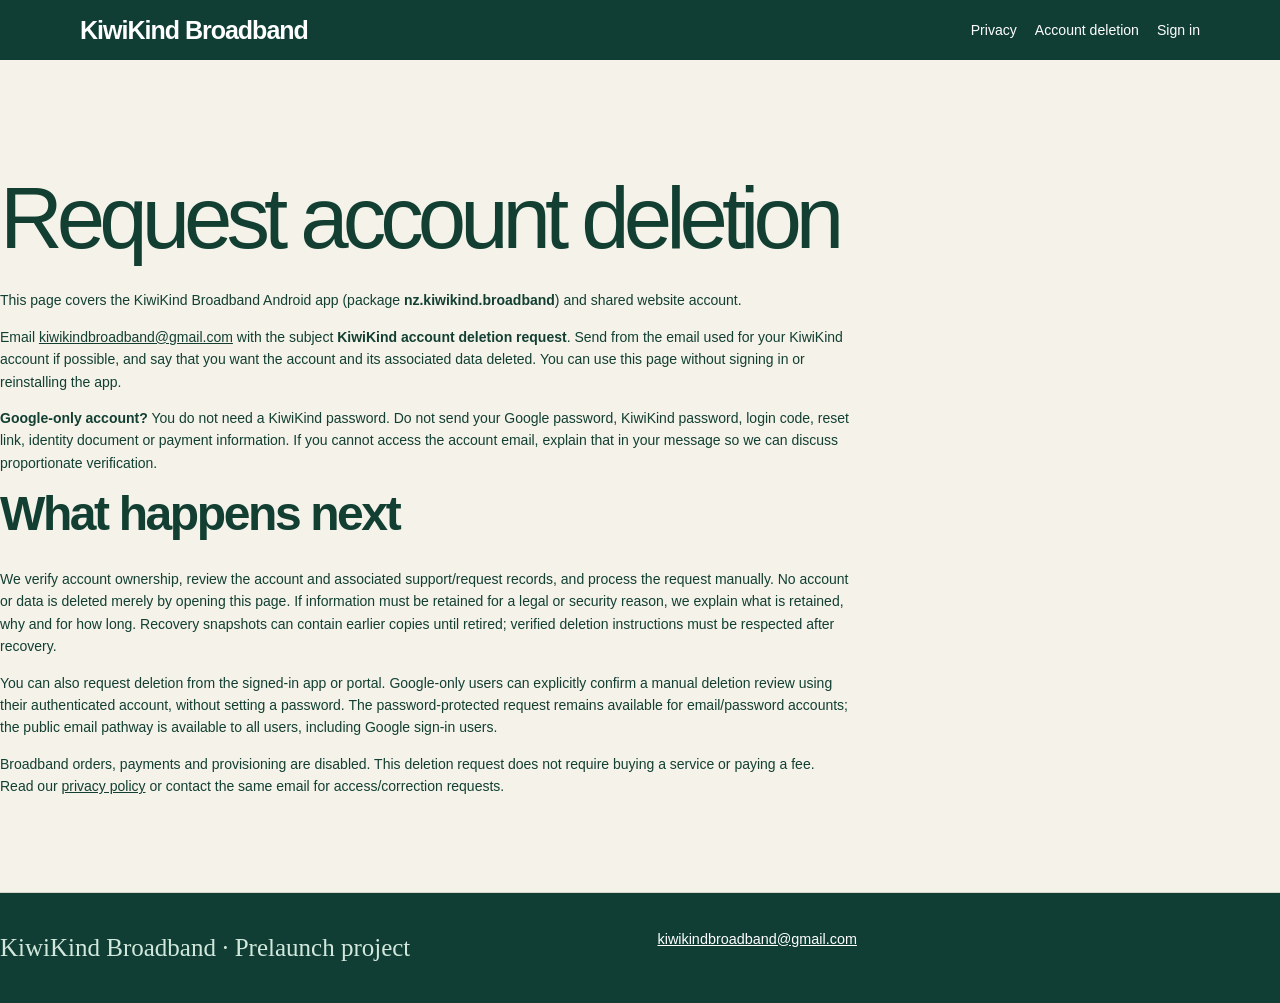
==== account-deletion.html @ a3a2a869 "Host public privacy and deletion policies independently of backend wake-up" ====
<!doctype html><html lang="en-NZ"><head><meta charset="utf-8"><meta name="viewport" content="width=device-width,initial-scale=1"><title>Account deletion | KiwiKind Broadband</title><link rel="stylesheet" href="./policy.css"></head><body><header><a class="brand" href="./index.html">KiwiKind Broadband</a><nav aria-label="Policy navigation"><a href="./privacy.html">Privacy</a><a href="./account-deletion.html">Account deletion</a><a href="https://kiwikind-backend.onrender.com/#signin">Sign in</a></nav></header><main class="section legal"><h1>Request account deletion</h1><p>This page covers the KiwiKind Broadband Android app (package <strong>nz.kiwikind.broadband</strong>) and shared website account.</p><p>Email <a href="mailto:kiwikindbroadband@gmail.com?subject=KiwiKind%20account%20deletion%20request">kiwikindbroadband@gmail.com</a> with the subject <strong>KiwiKind account deletion request</strong>. Send from the email used for your KiwiKind account if possible, and say that you want the account and its associated data deleted. You can use this page without signing in or reinstalling the app.</p><p><strong>Google-only account?</strong> You do not need a KiwiKind password. Do not send your Google password, KiwiKind password, login code, reset link, identity document or payment information. If you cannot access the account email, explain that in your message so we can discuss proportionate verification.</p><h2>What happens next</h2><p>We verify account ownership, review the account and associated support/request records, and process the request manually. No account or data is deleted merely by opening this page. If information must be retained for a legal or security reason, we explain what is retained, why and for how long. Recovery snapshots can contain earlier copies until retired; verified deletion instructions must be respected after recovery.</p><p>You can also request deletion from the signed-in app or portal. Google-only users can explicitly confirm a manual deletion review using their authenticated account, without setting a password. The password-protected request remains available for email/password accounts; the public email pathway is available to all users, including Google sign-in users.</p><p>Broadband orders, payments and provisioning are disabled. This deletion request does not require buying a service or paying a fee. Read our <a href="./privacy.html">privacy policy</a> or contact the same email for access/correction requests.</p></main><footer><p>KiwiKind Broadband · Prelaunch project</p><a href="mailto:kiwikindbroadband@gmail.com">kiwikindbroadband@gmail.com</a></footer></body></html>
---- policy.css ----
:root{--ink:#123f32;--paper:#f4f2e9;--green:#dce9b5;--orange:#e98c54;--line:#d2d7c8}*{box-sizing:border-box}html{scroll-behavior:smooth;scroll-padding-top:35px}body{margin:0;background:var(--paper);color:var(--ink);font-family:Arial,Helvetica,sans-serif;line-height:1.6}a{color:inherit}button,input,textarea,select{font:inherit}button,a,summary{touch-action:manipulation}button{cursor:pointer}button:disabled{opacity:.45;cursor:not-allowed}a:focus-visible,button:focus-visible,summary:focus-visible{outline:3px solid #b45c26;outline-offset:5px}.skip{position:absolute;top:-100px}.skip:focus{top:0;background:white;z-index:3}header{max-width:1440px;margin:auto;padding:30px 6%;display:flex;justify-content:space-between;align-items:center}.brand{display:flex;align-items:center;gap:10px;font-weight:750;font-size:25px;line-height:1.05;text-decoration:none;letter-spacing:-1px}.brand small{display:block;font-size:9px;letter-spacing:3.2px;margin-top:8px}.brandmark{width:48px;height:48px;border-radius:50%;background:var(--ink);color:var(--paper);font-size:43px;line-height:45px;text-align:center;font-family:Georgia,serif;font-weight:400}nav{display:flex;gap:32px;align-items:center;font-size:13px}nav a{text-decoration:none}.navbutton{border:1px solid var(--ink);padding:10px 21px;border-radius:25px}.hero{max-width:1440px;margin:20px auto 48px;padding:0 6%;display:grid;grid-template-columns:1.05fr 1fr;gap:5%;align-items:center}.eyebrow{font-size:10px;font-weight:700;letter-spacing:2px}.dot{display:inline-block;width:7px;height:7px;background:var(--orange);border-radius:50%;margin-right:7px}h1{font-size:clamp(56px,6.8vw,104px);font-weight:500;line-height:.99;letter-spacing:-6px;margin:35px 0 28px}h1 .orange{color:var(--orange);font-family:Georgia,serif;vertical-align:top;font-size:.75em}.intro{font-size:16px;line-height:1.7;margin-bottom:30px}.button{background:var(--ink);color:var(--paper);border:0;display:inline-flex;align-items:center;justify-content:space-between;gap:40px;border-radius:30px;padding:14px 24px;font-size:13px;text-decoration:none}.note{font-size:10px;margin:18px 0}.hero-art{position:relative;min-height:510px;border-radius:220px 220px 16px 16px;background:var(--green);overflow:hidden}.sun{position:absolute;top:65px;left:50%;width:102px;height:102px;border-radius:50%;background:var(--orange);transform:translateX(-50%)}.ring{position:absolute;left:50%;top:52%;border:1px solid #54785970;border-radius:50%;transform:translate(-50%,-50%)}.r1{width:170px;height:170px}.r2{width:280px;height:280px}.r3{width:390px;height:390px}.hill{position:absolute;border-radius:50% 50% 0 0;bottom:-170px;width:145%;height:430px}.h1{background:#60815e;left:-60%;transform:rotate(25deg)}.h2{background:#214e3b;right:-62%;bottom:-210px;transform:rotate(-30deg)}.art-caption{position:absolute;bottom:36px;left:32px;color:#fff}.art-caption span{display:block;font-size:9px;letter-spacing:2px}.art-caption strong{font-family:Georgia,serif;font-weight:400;font-size:30px}.art-star{position:absolute;right:30px;bottom:26px;font-size:55px;color:var(--green)}.launch-strip{padding:23px 6%;background:#e4e8da;display:flex;gap:30px;align-items:center;font-size:12px}.launch-strip strong{font-size:14px;white-space:nowrap}.launch-strip p{margin:0;max-width:650px}.pill{font-size:9px;letter-spacing:1.4px;border:1px solid #849b80;border-radius:18px;padding:5px 10px;white-space:nowrap}.section{max-width:1440px;margin:auto;padding:90px 6%;border-bottom:1px solid var(--line)}h2{font-family:Georgia,'Times New Roman',serif;font-weight:400;font-size:45px;line-height:1.08;letter-spacing:-1.8px;margin:18px 0 25px}h3{font-size:20px;font-weight:500;line-height:1.3}.section-heading{display:flex;justify-content:space-between;gap:30px}.section-heading h2{width:50%;margin-top:0}.steps{display:grid;grid-template-columns:repeat(3,1fr);gap:42px;margin-top:35px}.steps article{border-top:1px solid #8eaa88;padding-top:20px}.steps span{font-size:10px;letter-spacing:1.3px}.steps p{font-size:14px;color:#426353}.portal{background:#e8ecdf}.portal-heading{display:flex;align-items:center;justify-content:space-between;gap:30px}.status{font-size:12px;max-width:360px;border-left:2px solid var(--orange);padding-left:15px}.notice:empty{display:none}.notice{border:1px solid #81987c;background:#f4f2e9;padding:15px;margin:15px 0;font-size:14px}.notice.error{border-color:#ac4a27;color:#84351b}#auth-area{display:grid;grid-template-columns:1fr 1fr;gap:80px;margin-top:30px}.auth-intro{max-width:330px;font-size:15px;padding-top:20px}.form-card{background:var(--paper);border:1px solid #d4d9ca;padding:30px;border-radius:10px}.form-card h3{margin-top:0}label{font-size:12px;display:block;margin:17px 0}input:not([type=checkbox]),textarea,select{display:block;width:100%;margin-top:7px;border:1px solid #a2b19a;background:#fafbf5;padding:11px 12px;border-radius:5px;color:var(--ink);font-size:15px}input:focus,textarea:focus,select:focus{outline:2px solid #558766;outline-offset:2px}textarea{min-height:110px;resize:vertical}.check{display:flex;align-items:flex-start;gap:8px}.check input{margin-top:5px}.check a{display:contents}.form-links{display:flex;justify-content:space-between;margin-top:18px}.textbutton{border:0;background:transparent;text-decoration:underline;color:var(--ink);font-size:12px;padding:3px}.dashboard-grid{display:grid;grid-template-columns:1fr 1fr;gap:22px}.account-line{display:flex;justify-content:space-between;align-items:center}.record{border-top:1px solid var(--line);padding:16px 0;font-size:13px;overflow-wrap:anywhere}.record p{white-space:pre-wrap}.record small{display:block;color:#52735a}.faq{display:grid;grid-template-columns:1fr 1.1fr;gap:70px}details{border-bottom:1px solid #bbc7b3;padding:18px 0}summary{cursor:pointer;font-size:15px;font-weight:500}details p{font-size:14px}.legal{padding-top:60px;padding-bottom:60px}.legal h2{font-size:35px}.legal p{max-width:850px;font-size:14px}.hidden{display:none!important}footer{padding:50px 6%;background:var(--ink);color:var(--paper);display:grid;grid-template-columns:1fr 1fr;gap:35px}footer .brandmark{background:var(--green);color:var(--ink)}footer p{font-family:Georgia,serif;font-size:25px;margin:0}footer div{display:flex;gap:30px;font-size:12px}footer>small{font-size:10px;opacity:.75}@media(min-width:1600px){.launch-strip{justify-content:center}}@media(max-width:800px){header{padding:24px 6%}nav{gap:12px}nav>a:not(.navbutton){display:none}.brand{font-size:20px}.hero{grid-template-columns:1fr;gap:30px}.hero-art{min-height:380px;max-width:500px;width:100%;justify-self:center}h1{letter-spacing:-3px;font-size:70px}.hero-copy{padding:15px 0}.launch-strip{flex-wrap:wrap;gap:12px}.launch-strip p{order:3}.section{padding:55px 6%}.section-heading,.portal-heading{display:block}.section-heading h2{width:100%}.steps{grid-template-columns:1fr;gap:25px}.steps article{padding-top:12px}#auth-area,.dashboard-grid,.faq{grid-template-columns:1fr;gap:25px}h2{font-size:39px}.form-card{padding:23px}footer{grid-template-columns:1fr;gap:22px}}

/* Match the requested compact black Google sign-in button. The official Google
   Identity Services control remains the clickable surface. */
.google-button-shell{position:relative;width:280px;max-width:100%;height:48px;margin:18px 0 10px;border-radius:28px;background:#191919;overflow:hidden;isolation:isolate}
.google-button-face{position:absolute;inset:0;display:flex;align-items:center;justify-content:center;gap:19px;color:#fff;font:600 15px/1.2 Arial,Helvetica,sans-serif;pointer-events:none;z-index:2}
.google-g{display:inline-block;font:bold 26px/1 Arial,sans-serif;background:conic-gradient(#4285f4 0 25%,#34a853 25% 50%,#fbbc05 50% 72%,#ea4335 72% 100%);background-clip:text;-webkit-background-clip:text;color:transparent}
#google-signin{position:absolute;inset:0;width:280px;max-width:100%;height:48px;z-index:3;opacity:.01;overflow:hidden}
#google-signin>div,#google-signin iframe{width:280px!important;max-width:100%!important;height:48px!important;max-height:48px!important;display:block!important;border:0!important}
.google-button-shell:focus-within{outline:3px solid #b45c26;outline-offset:3px}

/* Match the email/password sign-in button to the Google button. */
#auth-submit{background:#191919;color:#fff;border:1px solid #191919;border-radius:999px;min-height:48px;padding:10px 26px;font-weight:600}
#auth-submit:hover:not(:disabled),#auth-submit:focus-visible{background:#303030;color:#fff;border-color:#303030}
#auth-submit:disabled{background:#191919;color:#fff;opacity:.55;cursor:not-allowed}

/* Clear signed-in account identity, distinct from login buttons. */
.account-line{display:flex;flex-wrap:wrap;align-items:center;justify-content:space-between;gap:12px;margin:20px 0}
#account-email{display:inline-flex;align-items:center;max-width:100%;overflow-wrap:anywhere;margin:0;padding:12px 18px;border-radius:999px;background:#191919;color:#fff;font-weight:600;line-height:1.4}
#account-email::before{content:'✓ Signed in  ·  ';white-space:pre;color:#bce7c5;font-weight:700}
.account-line #logout{padding:10px 14px}

/* Mobile viewport: prevent desktop-sized headings and horizontal scrolling. */
html,body{max-width:100%;overflow-x:clip}
.hero,.hero-copy,.section,.portal,.form-card,.dashboard-grid,.account-line{min-width:0}
h1,h2,h3,.eyebrow,.intro,.status,.account-line{overflow-wrap:anywhere}
@media(max-width:600px){
 header{gap:10px;padding:16px 5%}.brand{min-width:0;font-size:clamp(16px,4.5vw,20px)}.brand small{letter-spacing:2px}.brandmark{flex:none;width:40px;height:40px;font-size:35px;line-height:39px}
 nav{flex:none}.navbutton{padding:9px 12px;font-size:12px;white-space:nowrap}
 .hero{padding:0 5%;margin:10px auto 28px;gap:18px}.hero-copy{padding:10px 0}
 h1{font-size:clamp(39px,11.2vw,62px);letter-spacing:-.045em;line-height:1.06;margin:20px 0 18px}
 h2{font-size:clamp(30px,8.5vw,39px);letter-spacing:-.035em}
 .eyebrow{font-size:9px;letter-spacing:1.1px;line-height:1.6}
 .intro{font-size:15px;line-height:1.65}.intro br{display:none}
 .hero-art{min-height:290px}.button{max-width:100%;gap:18px}
 .section{padding:40px 5%}.form-card{padding:18px}.account-line{flex-wrap:wrap;gap:12px}
 .form-links{flex-wrap:wrap;gap:10px}.dashboard-grid>*{min-width:0}
 footer{padding:35px 5%}
}

/* Account controls sit directly below the site header on mobile and desktop. */
.top-account{max-width:720px;margin:0 auto 28px;padding:0 5%;scroll-margin-top:12px}
.top-account:has(#auth-area.hidden){display:none}
.top-account .auth-intro{margin-bottom:16px}
.top-account .form-card{width:100%;max-width:100%}
@media(max-width:600px){.top-account{padding:0 16px;margin-bottom:20px}.top-account .form-card{padding:22px 18px}}

/* Dedicated account-creation screen reached from the top Sign up link. */
.signup-view .hero,.signup-view .launch-strip,.signup-view #journey,.signup-view #portal,.signup-view #questions,.signup-view #privacy,.signup-view #terms,.signup-view footer{display:none}
.signup-view .top-account{max-width:600px;margin:24px auto 50px}
.signup-view .top-account .auth-intro{display:none}
#back-to-login:not(.hidden){display:inline-block;margin:12px 0 18px}
.signup-view #auth-title{margin-top:8px}

/* Keep account form closed on the landing page; open only via header links. */
.top-account{display:none}
body.account-open .top-account{display:block}
body.account-open .hero,body.account-open .launch-strip,body.account-open #journey,body.account-open #portal,body.account-open #questions,body.account-open #privacy,body.account-open #terms,body.account-open footer{display:none}

/* Reconciled signed-in account visibility from Render branch. */
#account-email{background:#191919;color:#fff;border-radius:24px;padding:12px 18px;font-weight:700;overflow-wrap:anywhere}
#account-email:before{content:'✓ Signed in · ';color:#b8edc3}
@media(max-width:600px){.account-line{flex-direction:column;align-items:stretch;gap:8px}.account-line #logout{align-self:flex-start}}

/* Compact account identity at the top of the site. */
.signed-in-bar{max-width:1440px;margin:0 auto;padding:9px 6%;display:flex;align-items:center;gap:12px;flex-wrap:wrap;font-size:12px;background:#e8ecdf;border-top:1px solid var(--line);border-bottom:1px solid var(--line)}
.signed-in-label{color:#20583d;font-weight:700;white-space:nowrap}
.signed-in-email{min-width:0;overflow-wrap:anywhere;font-weight:600;flex:1 1 160px}
.signed-in-logout{background:transparent;border:1px solid #81987c;border-radius:20px;color:var(--ink);padding:5px 12px;font-size:12px;white-space:nowrap}
.signed-in-logout:hover{background:#dce9b5}

/* Account controls live in the compact header bar; avoid repeating the oversized dashboard identity. */
#dashboard>.account-line{display:none!important}
.signed-in-bar{position:relative;max-width:none;padding:7px clamp(16px,5vw,72px);gap:7px 12px;align-items:center;font-size:12px}
.signed-in-email{flex:1 1 180px;line-height:1.3}
.signed-in-logout{padding:5px 10px;font-size:12px}
@media(max-width:600px){.signed-in-bar{padding:8px 14px;gap:5px 8px}.signed-in-label{font-size:11px}.signed-in-email{flex:1 1 calc(100% - 95px);font-size:11px}.signed-in-logout{margin-top:2px}}

.portal-feedback{max-width:900px;margin:0 auto;padding:0 5%;overflow-wrap:anywhere}
@media(max-width:380px){header{flex-wrap:wrap}header nav{width:100%;justify-content:flex-end;gap:8px}}

/* Keep long customer messages and account controls within narrow screens. */
.record{overflow-wrap:anywhere;min-width:0}
button,input,textarea,select{max-width:100%}
button:focus-visible,a:focus-visible{outline:3px solid #20583d;outline-offset:3px}
@media(max-width:600px){.signed-in-logout,.textbutton{min-height:44px}}

/* Keep informational navigation available on phones. */
@media(max-width:800px){header{flex-wrap:wrap;gap:12px}header nav{flex-wrap:wrap;gap:12px;width:100%}nav>a:not(.navbutton){display:inline-block}nav>a{min-height:44px;display:inline-flex;align-items:center}}

/* Approved public website design, revision dda5601. Account hooks remain intact. */

:root{font-family:system-ui,-apple-system,Segoe UI,sans-serif;color:#163b31;background:#f6f8f3}*{box-sizing:border-box}html{scroll-behavior:smooth}body{margin:0}a{color:inherit}header{background:#103e34;color:white;padding:17px max(20px,calc((100% - 1120px)/2));display:flex;align-items:center;justify-content:space-between;gap:12px}.logo{font-weight:850;font-size:1.3rem;letter-spacing:-.04em;text-decoration:none}.logo span{color:#aee3bd}nav{display:flex;gap:18px;font-size:.88rem}nav a{text-decoration:none}nav a:hover{text-decoration:underline}.wrap{max-width:1120px;margin:auto;padding:0 22px}.hero{background:linear-gradient(145deg,#e7f3e8,#f6f8f3);padding:80px 0 95px}.hero-grid{display:grid;grid-template-columns:1.2fr 1fr;gap:45px;align-items:center}.eyebrow{font-size:.8rem;font-weight:800;letter-spacing:.12em;color:#26765d;text-transform:uppercase}.hero h1{font-size:clamp(3rem,7vw,5.5rem);letter-spacing:-.075em;line-height:1.05;margin:15px 0 25px}.hero h1 em{color:#258667;font-style:normal}.lead{font-size:1.15rem;line-height:1.7;max-width:540px}.cta{display:inline-block;background:#103e34;color:white;padding:15px 23px;border-radius:12px;text-decoration:none;font-weight:750;margin-top:12px}.small{font-size:.85rem;color:#4f6d5e;line-height:1.6}.illustration{min-height:340px;background:#c6e5cf;border-radius:32px;position:relative;overflow:hidden;box-shadow:0 22px 55px #123b2c19}.sun{position:absolute;width:145px;height:145px;background:#f9d988;border-radius:50%;top:45px;right:62px}.hill{position:absolute;width:160%;height:240px;border-radius:50% 50% 0 0;left:-30%;bottom:-120px;background:#318966;transform:rotate(-10deg)}.hill.two{background:#1d654e;left:15%;bottom:-155px;transform:rotate(12deg)}.wifi{position:absolute;top:80px;left:52px;font-size:90px;color:#fff;transform:rotate(-20deg)}.art-label{position:absolute;bottom:25px;left:28px;color:white;font-size:1.6rem;font-weight:850;z-index:2}.public-notice{background:#103e34;color:white;padding:24px 0}.public-notice .wrap{display:flex;gap:18px;align-items:center;justify-content:space-between}.public-notice p{margin:5px 0;font-size:.95rem;line-height:1.6}.chip{border:1px solid #92cfb4;padding:8px 12px;border-radius:30px;white-space:nowrap;font-size:.78rem;font-weight:800}.section{padding:80px 0}.section h2{font-size:clamp(2rem,5vw,3rem);letter-spacing:-.05em;margin:8px 0 28px}.cards{display:grid;grid-template-columns:repeat(3,1fr);gap:17px}.card{background:white;border:1px solid #d9e9de;border-radius:22px;padding:28px;min-height:220px}.card .icon{font-size:2rem}.card h3{font-size:1.2rem}.card p{line-height:1.7;color:#4a6256}.muted{background:#e9f2e9}.steps{display:grid;grid-template-columns:repeat(3,1fr);gap:25px}.step b{color:#277e60}.step h3{margin:10px 0}.step p{line-height:1.7;color:#4a6256}.faq details{border-bottom:1px solid #ccddd2;padding:19px 0}.faq summary{cursor:pointer;font-weight:750}.faq details p{line-height:1.7;color:#4a6256}footer{background:#103e34;color:white;padding:35px 0;font-size:.9rem}footer p{color:#d2e8dc}@media(max-width:750px){.hero{padding:45px 0 60px}.hero-grid{grid-template-columns:1fr;gap:26px}.illustration{min-height:240px}.cards,.steps{grid-template-columns:1fr}.public-notice .wrap{align-items:flex-start;flex-direction:column}.section{padding:55px 0}nav{gap:10px;font-size:.8rem}header{padding:16px 20px}}
/* Keep the public landing page usable on narrow phones. */html,body{max-width:100%;overflow-x:clip}.hero-grid,.hero-grid>*,.wrap{min-width:0}@media(max-width:600px){.hero h1{font-size:clamp(38px,10vw,58px);letter-spacing:-.045em;overflow-wrap:anywhere}.eyebrow{letter-spacing:.06em;overflow-wrap:anywhere}.lead{font-size:1rem}.hero{padding:35px 0 45px}header{flex-wrap:wrap;gap:10px}nav{flex-wrap:wrap;gap:10px}.wrap{padding-left:18px;padding-right:18px}}/* Account links use the existing Django portal and its shared account system. */
header{flex-wrap:wrap}nav{align-items:center;flex-wrap:wrap}.account-link{display:inline-flex;align-items:center;justify-content:center;min-height:44px;padding:8px 15px;border:1px solid #aee3bd;border-radius:10px;font-weight:750;white-space:nowrap}nav .account-link:hover{text-decoration:none;background:#235748}.account-link.signup{background:#aee3bd;color:#103e34}nav .account-link.signup:hover{background:#c6edcf}.account-actions{display:flex;flex-wrap:wrap;gap:12px}.account-actions .cta{margin-top:0}.cta.secondary{background:transparent;color:#103e34;border:1px solid #103e34}a:focus-visible{outline:3px solid #d88c25;outline-offset:4px}@media(max-width:600px){nav{width:100%}}

.hero{display:block;max-width:none;margin:0}.section{max-width:none}#portal,#privacy,#terms{padding:55px 6%}header .brand{color:white}header .brandmark{background:#aee3bd;color:#103e34}.form-card{border-radius:22px;background:white}.portal{background:#e9f2e9}.button{background:#103e34;color:white;border-radius:12px}.hero h1{font-weight:750}.steps{margin-top:0}.faq{display:block}.public-notice .wrap{display:flex;gap:18px;align-items:center;justify-content:space-between}.public-notice p{margin:5px 0;font-size:.95rem;line-height:1.6}.public-notice{background:#103e34;color:white;padding:24px 0}@media(max-width:750px){.public-notice .wrap{align-items:flex-start;flex-direction:column}}
/* Account routes keep public information out of the form flow. */
body.account-open #why,body.account-open #mykiwikind,body.account-open #progress,body.account-open .public-notice{display:none}.section h2{font-family:inherit;font-weight:750;letter-spacing:-.05em}.eyebrow{letter-spacing:.12em}
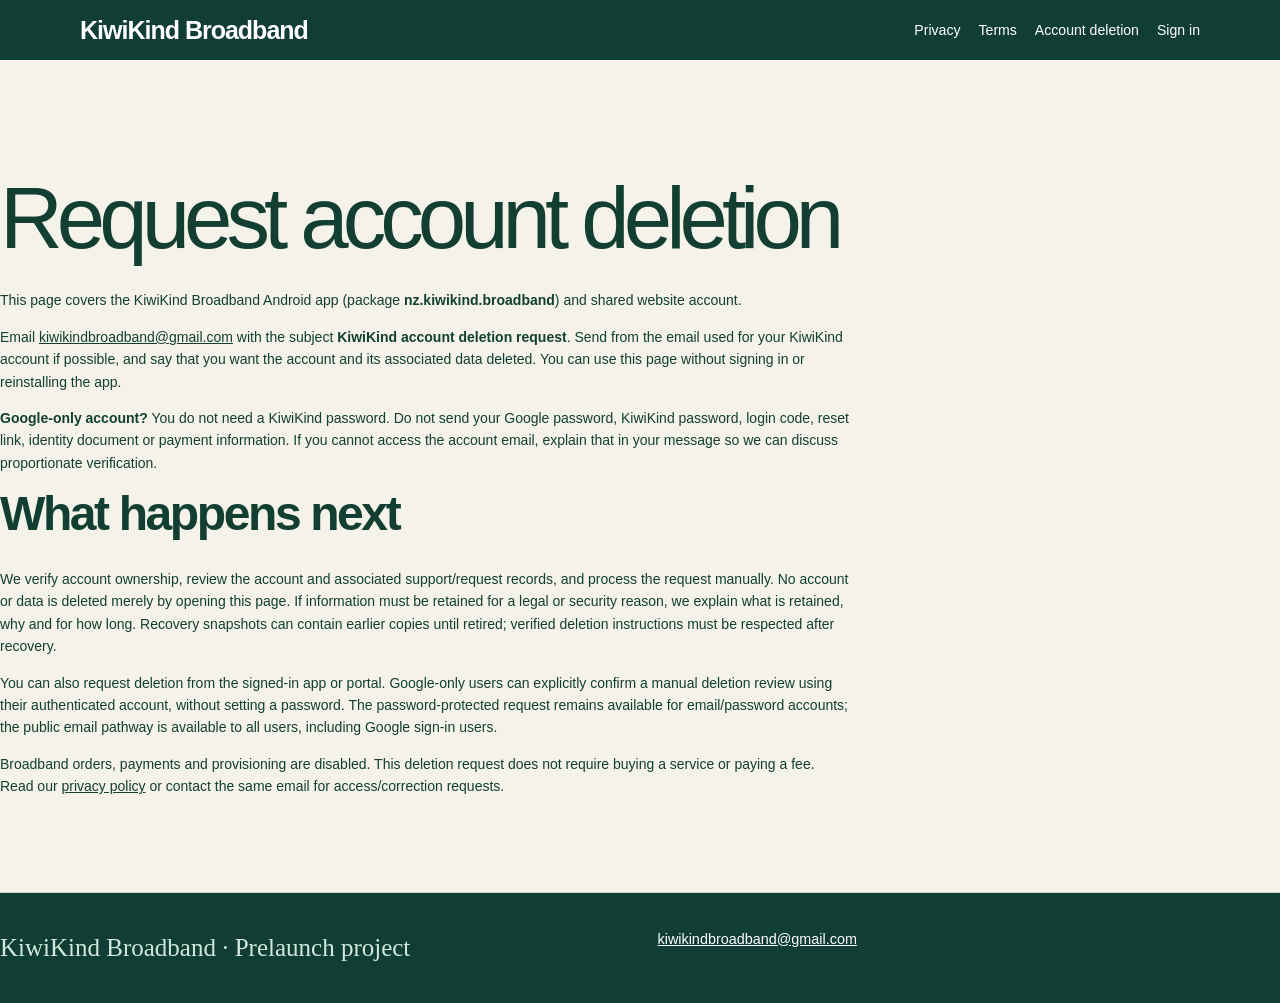
==== commit b8ce27d4: "Keep KiwiKind public privacy, deletion and prelaunch terms on GitHub Pages" ====
--- a/account-deletion.html
+++ b/account-deletion.html
@@ -1 +1 @@
-<!doctype html><html lang="en-NZ"><head><meta charset="utf-8"><meta name="viewport" content="width=device-width,initial-scale=1"><title>Account deletion | KiwiKind Broadband</title><link rel="stylesheet" href="./policy.css"></head><body><header><a class="brand" href="./index.html">KiwiKind Broadband</a><nav aria-label="Policy navigation"><a href="./privacy.html">Privacy</a><a href="./account-deletion.html">Account deletion</a><a href="https://kiwikind-backend.onrender.com/#signin">Sign in</a></nav></header><main class="section legal"><h1>Request account deletion</h1><p>This page covers the KiwiKind Broadband Android app (package <strong>nz.kiwikind.broadband</strong>) and shared website account.</p><p>Email <a href="mailto:kiwikindbroadband@gmail.com?subject=KiwiKind%20account%20deletion%20request">kiwikindbroadband@gmail.com</a> with the subject <strong>KiwiKind account deletion request</strong>. Send from the email used for your KiwiKind account if possible, and say that you want the account and its associated data deleted. You can use this page without signing in or reinstalling the app.</p><p><strong>Google-only account?</strong> You do not need a KiwiKind password. Do not send your Google password, KiwiKind password, login code, reset link, identity document or payment information. If you cannot access the account email, explain that in your message so we can discuss proportionate verification.</p><h2>What happens next</h2><p>We verify account ownership, review the account and associated support/request records, and process the request manually. No account or data is deleted merely by opening this page. If information must be retained for a legal or security reason, we explain what is retained, why and for how long. Recovery snapshots can contain earlier copies until retired; verified deletion instructions must be respected after recovery.</p><p>You can also request deletion from the signed-in app or portal. Google-only users can explicitly confirm a manual deletion review using their authenticated account, without setting a password. The password-protected request remains available for email/password accounts; the public email pathway is available to all users, including Google sign-in users.</p><p>Broadband orders, payments and provisioning are disabled. This deletion request does not require buying a service or paying a fee. Read our <a href="./privacy.html">privacy policy</a> or contact the same email for access/correction requests.</p></main><footer><p>KiwiKind Broadband · Prelaunch project</p><a href="mailto:kiwikindbroadband@gmail.com">kiwikindbroadband@gmail.com</a></footer></body></html>+<!doctype html><html lang="en-NZ"><head><meta charset="utf-8"><meta name="viewport" content="width=device-width,initial-scale=1"><title>Account deletion | KiwiKind Broadband</title><link rel="stylesheet" href="./policy.css"></head><body><header><a class="brand" href="./index.html">KiwiKind Broadband</a><nav aria-label="Policy navigation"><a href="./privacy.html">Privacy</a><a href="./terms.html">Terms</a><a href="./account-deletion.html">Account deletion</a><a href="https://kiwikind-backend.onrender.com/#signin">Sign in</a></nav></header><main class="section legal"><h1>Request account deletion</h1><p>This page covers the KiwiKind Broadband Android app (package <strong>nz.kiwikind.broadband</strong>) and shared website account.</p><p>Email <a href="mailto:kiwikindbroadband@gmail.com?subject=KiwiKind%20account%20deletion%20request">kiwikindbroadband@gmail.com</a> with the subject <strong>KiwiKind account deletion request</strong>. Send from the email used for your KiwiKind account if possible, and say that you want the account and its associated data deleted. You can use this page without signing in or reinstalling the app.</p><p><strong>Google-only account?</strong> You do not need a KiwiKind password. Do not send your Google password, KiwiKind password, login code, reset link, identity document or payment information. If you cannot access the account email, explain that in your message so we can discuss proportionate verification.</p><h2>What happens next</h2><p>We verify account ownership, review the account and associated support/request records, and process the request manually. No account or data is deleted merely by opening this page. If information must be retained for a legal or security reason, we explain what is retained, why and for how long. Recovery snapshots can contain earlier copies until retired; verified deletion instructions must be respected after recovery.</p><p>You can also request deletion from the signed-in app or portal. Google-only users can explicitly confirm a manual deletion review using their authenticated account, without setting a password. The password-protected request remains available for email/password accounts; the public email pathway is available to all users, including Google sign-in users.</p><p>Broadband orders, payments and provisioning are disabled. This deletion request does not require buying a service or paying a fee. Read our <a href="./privacy.html">privacy policy</a> or contact the same email for access/correction requests.</p></main><footer><p>KiwiKind Broadband · Prelaunch project</p><a href="mailto:kiwikindbroadband@gmail.com">kiwikindbroadband@gmail.com</a></footer></body></html>
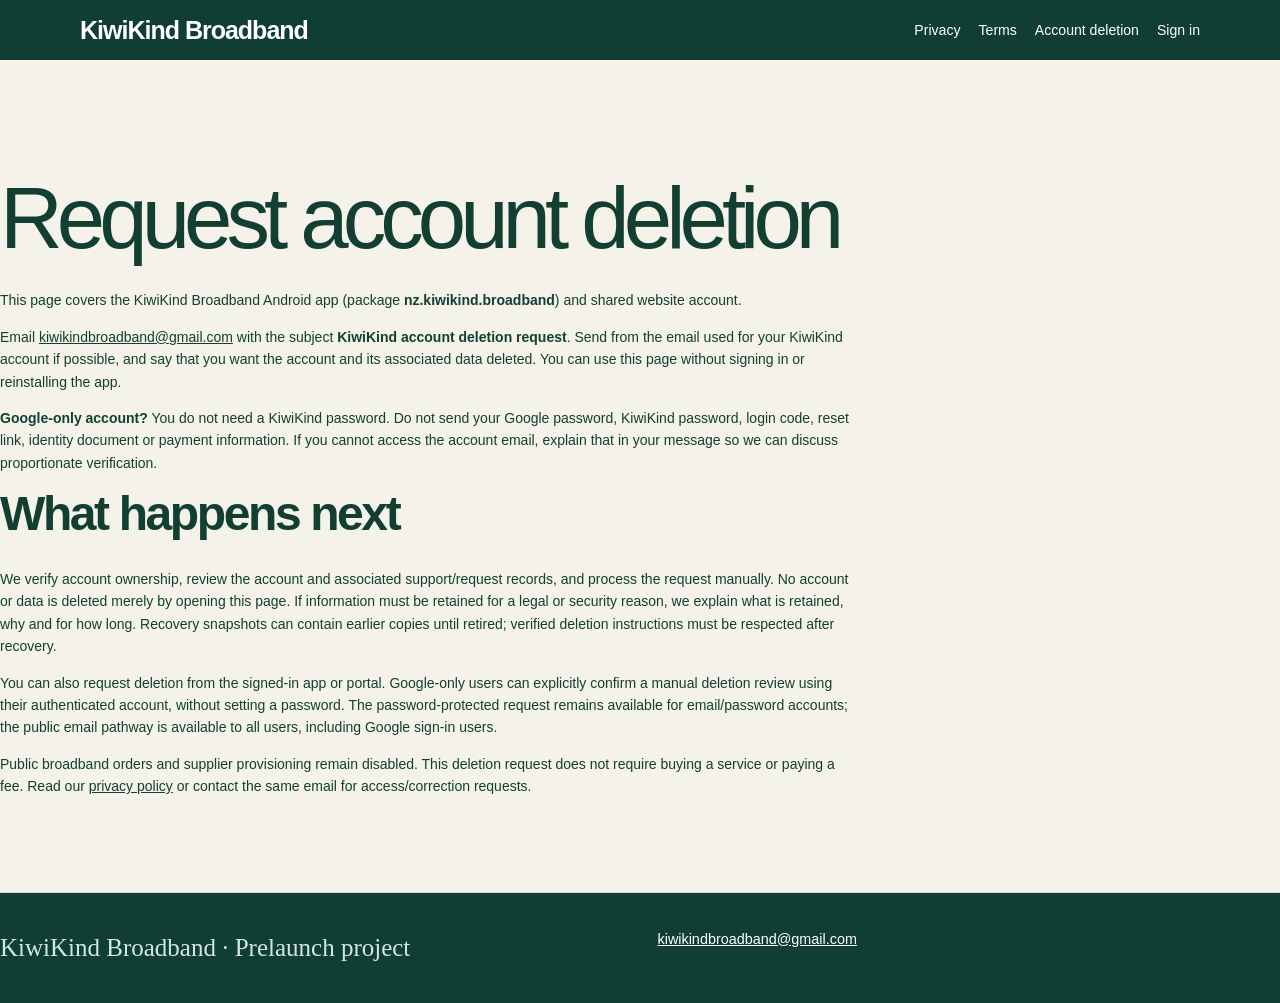
==== commit 1ca98b7b: "Clarify private payments while public broadband orders remain closed" ====
--- a/account-deletion.html
+++ b/account-deletion.html
@@ -1 +1 @@
-<!doctype html><html lang="en-NZ"><head><meta charset="utf-8"><meta name="viewport" content="width=device-width,initial-scale=1"><title>Account deletion | KiwiKind Broadband</title><link rel="stylesheet" href="./policy.css"></head><body><header><a class="brand" href="./index.html">KiwiKind Broadband</a><nav aria-label="Policy navigation"><a href="./privacy.html">Privacy</a><a href="./terms.html">Terms</a><a href="./account-deletion.html">Account deletion</a><a href="https://kiwikind-backend.onrender.com/#signin">Sign in</a></nav></header><main class="section legal"><h1>Request account deletion</h1><p>This page covers the KiwiKind Broadband Android app (package <strong>nz.kiwikind.broadband</strong>) and shared website account.</p><p>Email <a href="mailto:kiwikindbroadband@gmail.com?subject=KiwiKind%20account%20deletion%20request">kiwikindbroadband@gmail.com</a> with the subject <strong>KiwiKind account deletion request</strong>. Send from the email used for your KiwiKind account if possible, and say that you want the account and its associated data deleted. You can use this page without signing in or reinstalling the app.</p><p><strong>Google-only account?</strong> You do not need a KiwiKind password. Do not send your Google password, KiwiKind password, login code, reset link, identity document or payment information. If you cannot access the account email, explain that in your message so we can discuss proportionate verification.</p><h2>What happens next</h2><p>We verify account ownership, review the account and associated support/request records, and process the request manually. No account or data is deleted merely by opening this page. If information must be retained for a legal or security reason, we explain what is retained, why and for how long. Recovery snapshots can contain earlier copies until retired; verified deletion instructions must be respected after recovery.</p><p>You can also request deletion from the signed-in app or portal. Google-only users can explicitly confirm a manual deletion review using their authenticated account, without setting a password. The password-protected request remains available for email/password accounts; the public email pathway is available to all users, including Google sign-in users.</p><p>Broadband orders, payments and provisioning are disabled. This deletion request does not require buying a service or paying a fee. Read our <a href="./privacy.html">privacy policy</a> or contact the same email for access/correction requests.</p></main><footer><p>KiwiKind Broadband · Prelaunch project</p><a href="mailto:kiwikindbroadband@gmail.com">kiwikindbroadband@gmail.com</a></footer></body></html>+<!doctype html><html lang="en-NZ"><head><meta charset="utf-8"><meta name="viewport" content="width=device-width,initial-scale=1"><title>Account deletion | KiwiKind Broadband</title><link rel="stylesheet" href="./policy.css"></head><body><header><a class="brand" href="./index.html">KiwiKind Broadband</a><nav aria-label="Policy navigation"><a href="./privacy.html">Privacy</a><a href="./terms.html">Terms</a><a href="./account-deletion.html">Account deletion</a><a href="./account.html#signin">Sign in</a></nav></header><main class="section legal"><h1>Request account deletion</h1><p>This page covers the KiwiKind Broadband Android app (package <strong>nz.kiwikind.broadband</strong>) and shared website account.</p><p>Email <a href="mailto:kiwikindbroadband@gmail.com?subject=KiwiKind%20account%20deletion%20request">kiwikindbroadband@gmail.com</a> with the subject <strong>KiwiKind account deletion request</strong>. Send from the email used for your KiwiKind account if possible, and say that you want the account and its associated data deleted. You can use this page without signing in or reinstalling the app.</p><p><strong>Google-only account?</strong> You do not need a KiwiKind password. Do not send your Google password, KiwiKind password, login code, reset link, identity document or payment information. If you cannot access the account email, explain that in your message so we can discuss proportionate verification.</p><h2>What happens next</h2><p>We verify account ownership, review the account and associated support/request records, and process the request manually. No account or data is deleted merely by opening this page. If information must be retained for a legal or security reason, we explain what is retained, why and for how long. Recovery snapshots can contain earlier copies until retired; verified deletion instructions must be respected after recovery.</p><p>You can also request deletion from the signed-in app or portal. Google-only users can explicitly confirm a manual deletion review using their authenticated account, without setting a password. The password-protected request remains available for email/password accounts; the public email pathway is available to all users, including Google sign-in users.</p><p>Public broadband orders and supplier provisioning remain disabled. This deletion request does not require buying a service or paying a fee. Read our <a href="./privacy.html">privacy policy</a> or contact the same email for access/correction requests.</p></main><footer><p>KiwiKind Broadband · Prelaunch project</p><a href="mailto:kiwikindbroadband@gmail.com">kiwikindbroadband@gmail.com</a></footer></body></html>
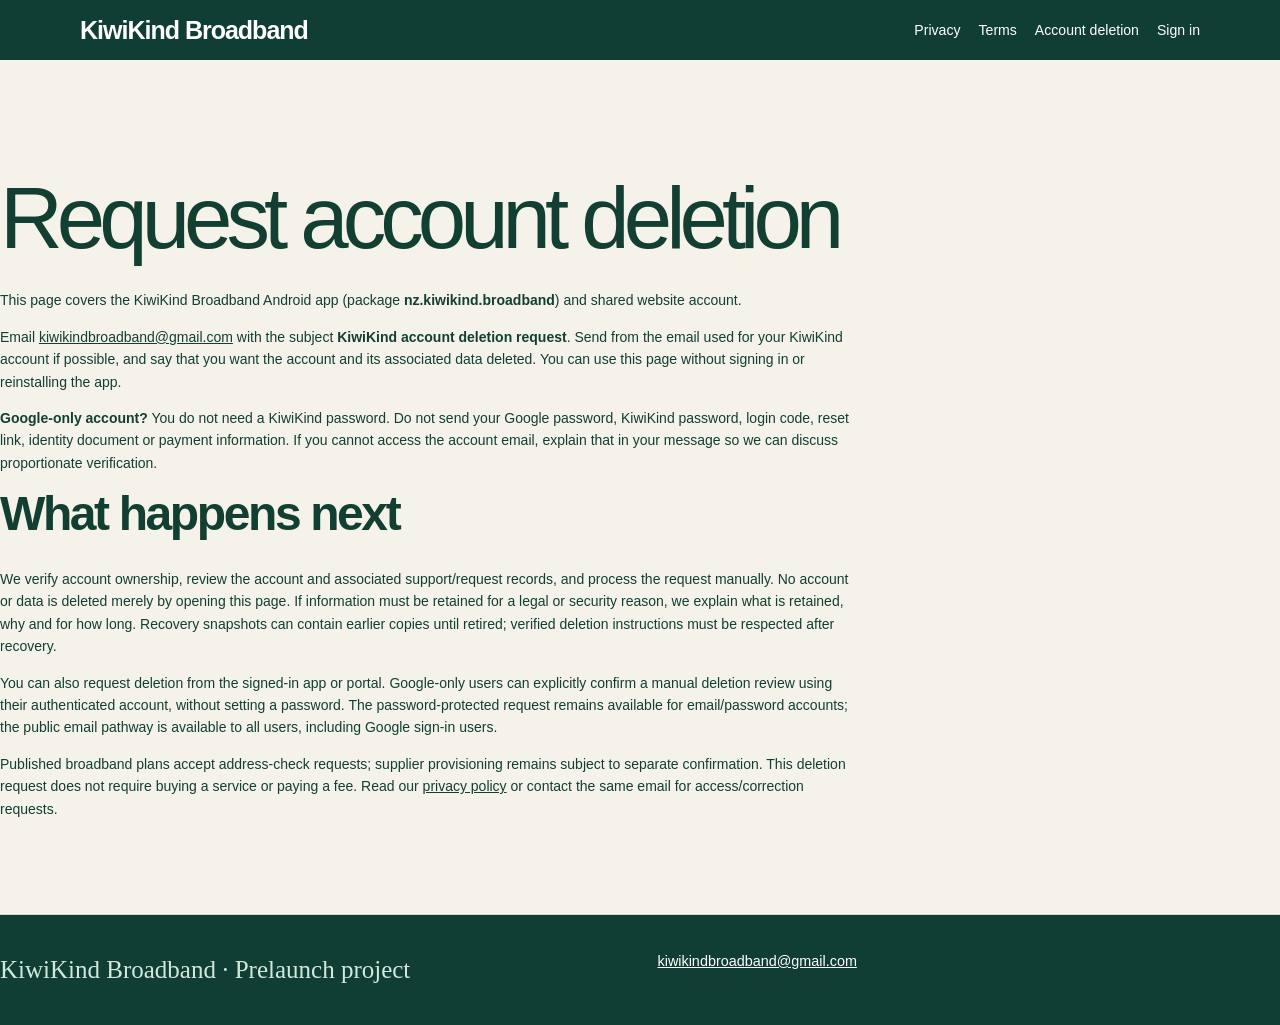
==== commit 942286f6: "Clarify address-check requests and separate supplier activation" ====
--- a/account-deletion.html
+++ b/account-deletion.html
@@ -1 +1 @@
-<!doctype html><html lang="en-NZ"><head><meta charset="utf-8"><meta name="viewport" content="width=device-width,initial-scale=1"><title>Account deletion | KiwiKind Broadband</title><link rel="stylesheet" href="./policy.css"></head><body><header><a class="brand" href="./index.html">KiwiKind Broadband</a><nav aria-label="Policy navigation"><a href="./privacy.html">Privacy</a><a href="./terms.html">Terms</a><a href="./account-deletion.html">Account deletion</a><a href="./account.html#signin">Sign in</a></nav></header><main class="section legal"><h1>Request account deletion</h1><p>This page covers the KiwiKind Broadband Android app (package <strong>nz.kiwikind.broadband</strong>) and shared website account.</p><p>Email <a href="mailto:kiwikindbroadband@gmail.com?subject=KiwiKind%20account%20deletion%20request">kiwikindbroadband@gmail.com</a> with the subject <strong>KiwiKind account deletion request</strong>. Send from the email used for your KiwiKind account if possible, and say that you want the account and its associated data deleted. You can use this page without signing in or reinstalling the app.</p><p><strong>Google-only account?</strong> You do not need a KiwiKind password. Do not send your Google password, KiwiKind password, login code, reset link, identity document or payment information. If you cannot access the account email, explain that in your message so we can discuss proportionate verification.</p><h2>What happens next</h2><p>We verify account ownership, review the account and associated support/request records, and process the request manually. No account or data is deleted merely by opening this page. If information must be retained for a legal or security reason, we explain what is retained, why and for how long. Recovery snapshots can contain earlier copies until retired; verified deletion instructions must be respected after recovery.</p><p>You can also request deletion from the signed-in app or portal. Google-only users can explicitly confirm a manual deletion review using their authenticated account, without setting a password. The password-protected request remains available for email/password accounts; the public email pathway is available to all users, including Google sign-in users.</p><p>Public broadband orders and supplier provisioning remain disabled. This deletion request does not require buying a service or paying a fee. Read our <a href="./privacy.html">privacy policy</a> or contact the same email for access/correction requests.</p></main><footer><p>KiwiKind Broadband · Prelaunch project</p><a href="mailto:kiwikindbroadband@gmail.com">kiwikindbroadband@gmail.com</a></footer></body></html>+<!doctype html><html lang="en-NZ"><head><meta charset="utf-8"><meta name="viewport" content="width=device-width,initial-scale=1"><title>Account deletion | KiwiKind Broadband</title><link rel="stylesheet" href="./policy.css"></head><body><header><a class="brand" href="./index.html">KiwiKind Broadband</a><nav aria-label="Policy navigation"><a href="./privacy.html">Privacy</a><a href="./terms.html">Terms</a><a href="./account-deletion.html">Account deletion</a><a href="./account.html#signin">Sign in</a></nav></header><main class="section legal"><h1>Request account deletion</h1><p>This page covers the KiwiKind Broadband Android app (package <strong>nz.kiwikind.broadband</strong>) and shared website account.</p><p>Email <a href="mailto:kiwikindbroadband@gmail.com?subject=KiwiKind%20account%20deletion%20request">kiwikindbroadband@gmail.com</a> with the subject <strong>KiwiKind account deletion request</strong>. Send from the email used for your KiwiKind account if possible, and say that you want the account and its associated data deleted. You can use this page without signing in or reinstalling the app.</p><p><strong>Google-only account?</strong> You do not need a KiwiKind password. Do not send your Google password, KiwiKind password, login code, reset link, identity document or payment information. If you cannot access the account email, explain that in your message so we can discuss proportionate verification.</p><h2>What happens next</h2><p>We verify account ownership, review the account and associated support/request records, and process the request manually. No account or data is deleted merely by opening this page. If information must be retained for a legal or security reason, we explain what is retained, why and for how long. Recovery snapshots can contain earlier copies until retired; verified deletion instructions must be respected after recovery.</p><p>You can also request deletion from the signed-in app or portal. Google-only users can explicitly confirm a manual deletion review using their authenticated account, without setting a password. The password-protected request remains available for email/password accounts; the public email pathway is available to all users, including Google sign-in users.</p><p>Published broadband plans accept address-check requests; supplier provisioning remains subject to separate confirmation. This deletion request does not require buying a service or paying a fee. Read our <a href="./privacy.html">privacy policy</a> or contact the same email for access/correction requests.</p></main><footer><p>KiwiKind Broadband · Prelaunch project</p><a href="mailto:kiwikindbroadband@gmail.com">kiwikindbroadband@gmail.com</a></footer></body></html>
